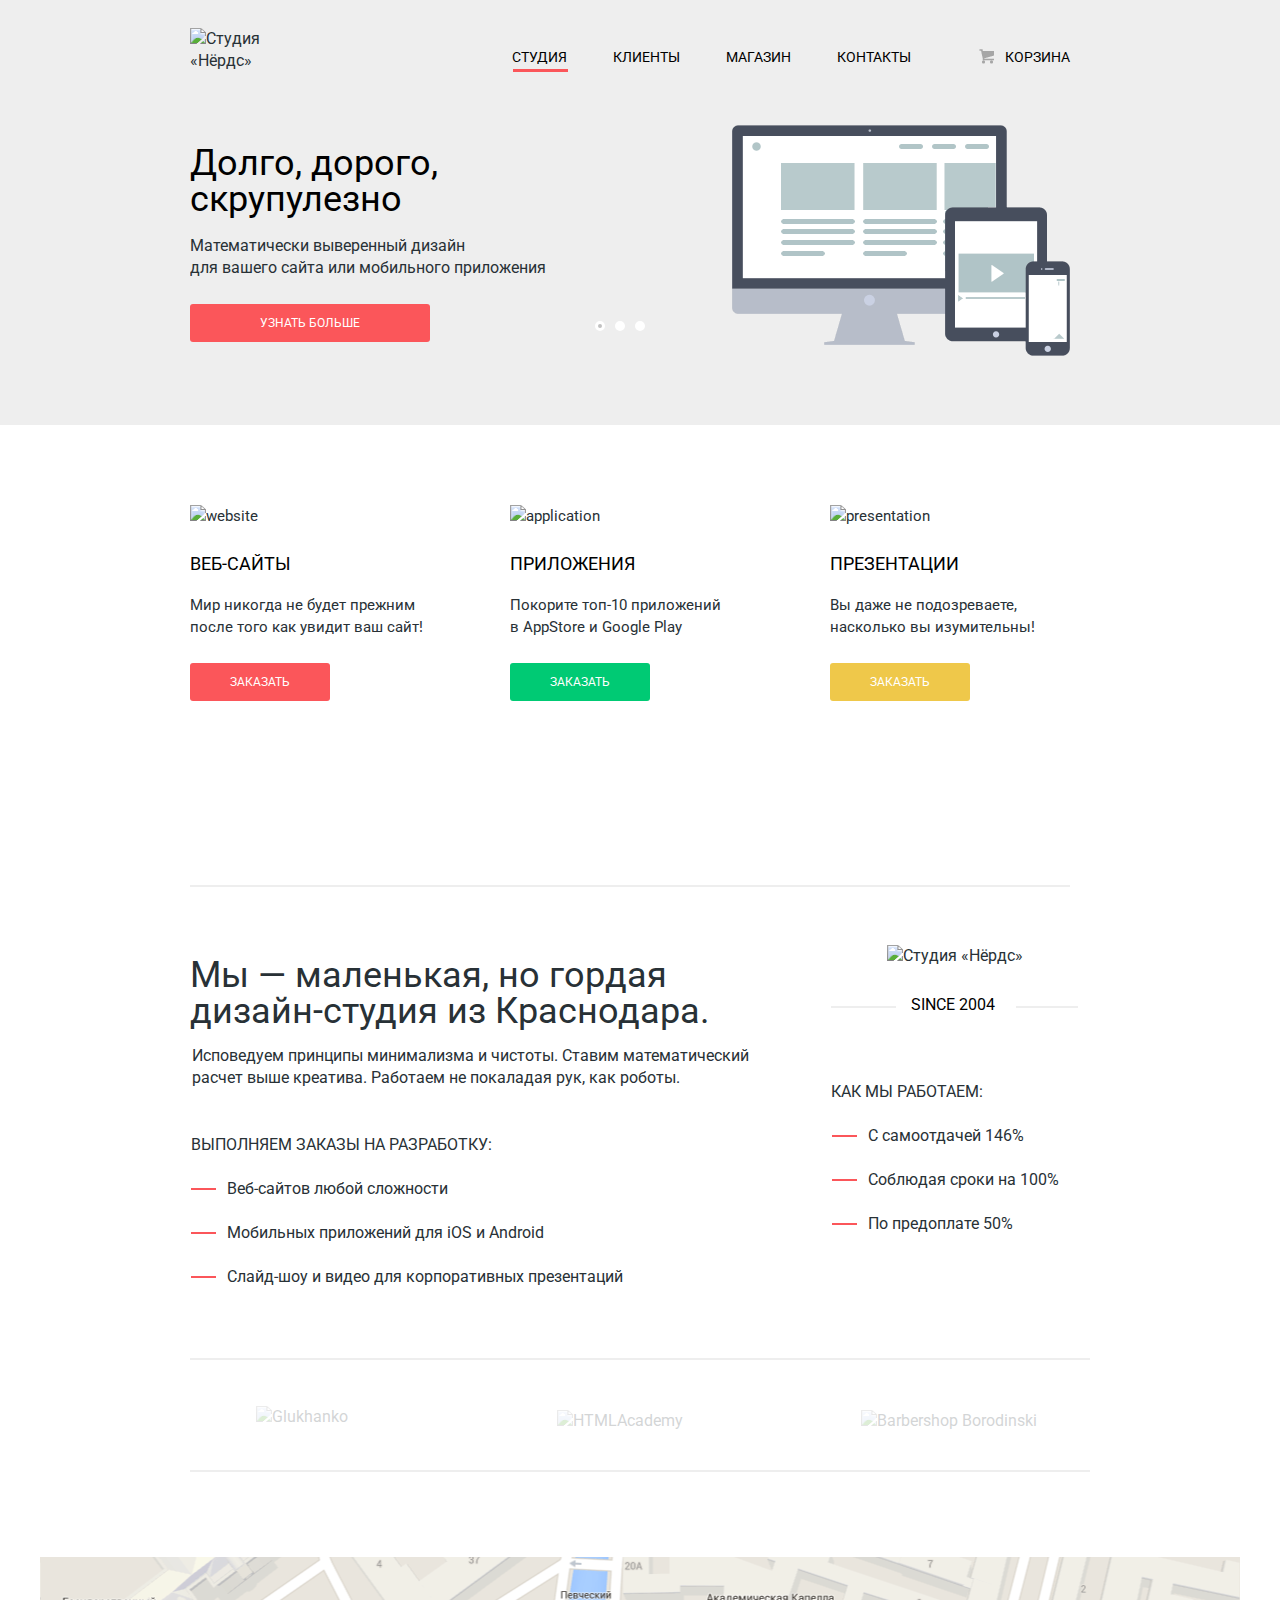
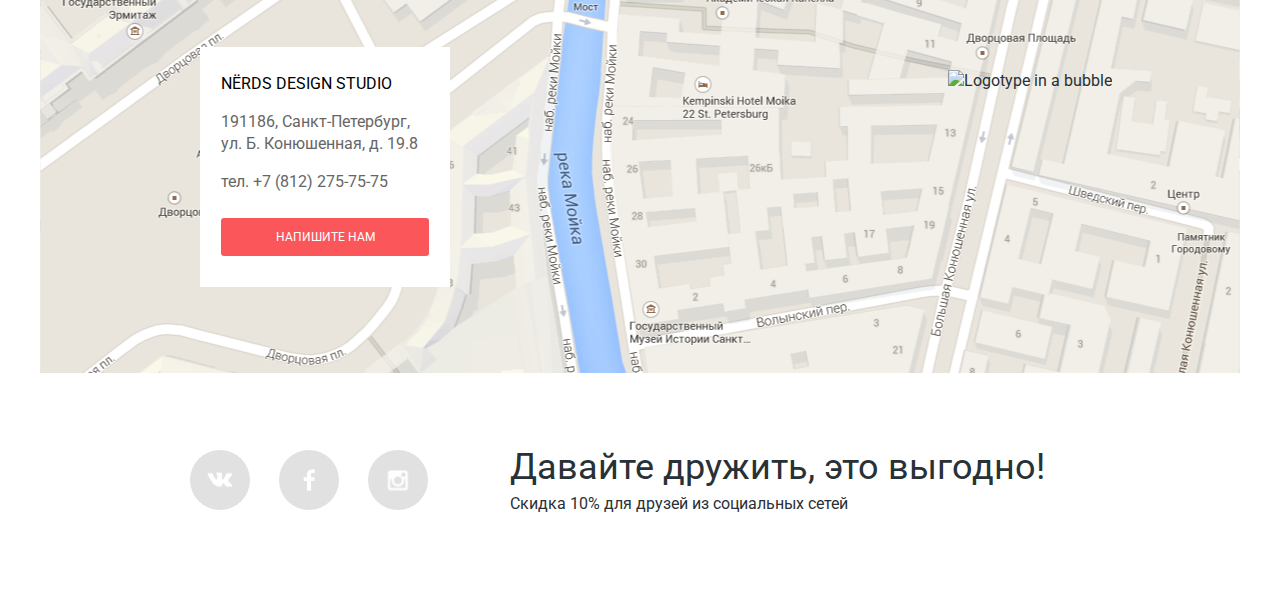
==== 6/index.html @ 84b1c61f ":heavy_check_mark: Сборка #6" ====
<!DOCTYPE html>
<html lang="ru">
	<head>
		<meta charset="utf-8">
		<title>HTML Academy: Нёрдс</title>
		<link href="https://fonts.googleapis.com/css?family=Roboto:500" rel="stylesheet" type="text/css">
		<link rel="stylesheet" href="css/normalize.css">
		<link rel="stylesheet" type="text/css" href="css/style.css">
	  <base href="https://htmlacademy-htmlcss.github.io/136498-nerds/6/">
</head>
	<body>
		<header class="main-header">
			<div class="container">
				<div class="header-1">
					<div class="logo-small">
							<img src="img/logo-small.png" width="139" height="56" alt="Студия «Нёрдс»">
					</div>
					<nav class="main-navigation">
						<ul>
							<li class="active">
								<a>Студия</a>
							</li>
							<li>
								<a href="#">Клиенты</a>
							</li>
							<li>
								<a href="catalog.html">Магазин</a>
							</li>
							<li>
								<a href="#">Контакты</a>
							</li>
							<li>
								<a href="#" class="basket">Корзина</a>
							</li>
						</ul>
					</nav>
				</div>
				<div class="header-2 slider">
					<input type="radio" name="toggle" id="slide-1" checked>
					<input type="radio" name="toggle" id="slide-2">
					<input type="radio" name="toggle" id="slide-3">
					<div class="slider-controls">
						<label for="slide-1" class="slider-toggle"></label>
						<label for="slide-2" class="slider-toggle"></label>
						<label for="slide-3" class="slider-toggle"></label>
					</div>
					<div class="slides">
						<div class="slide slide-1">
							<div class="slide-text">
								<div class="slide-title">Долго, дорого, скрупулезно</div>
								<p>Математически выверенный дизайн<br> для вашего сайта или мобильного приложения</p>
								<a href="#" class="btn">Узнать больше</a>
							</div>
						</div>
						<div class="slide slide-2">
							<div class="slide-text">
								<div class="slide-title">Любите ли вы математику, как любим ее мы?</div>
								<p>Нашим дизайнерам мы удаляем нейроны, ответственные за креатив, чтобы дать им возможность все просчитать</p>
								<a href="#" class="btn">Узнать больше</a>
							</div>
						</div>
						<div class="slide slide-3">
							<div class="slide-text">
								<div class="slide-title">Только наркотики, только хардкор!</div>
								<p>Все дизайнерские решения в нашей компании принимаются только под воздействием качественных галлюциногенов</p>
								<a href="#" class="btn">Узнать больше</a>
							</div>
						</div>
					</div>
				</div>
			</div>
		</header>
		<main class="container">
			<section class="orders">
				<div class="order">
					<img src="img/index/websites.jpg" width="240" height="124" alt="website">
					<h2>Веб-сайты</h2>
					<p>Мир никогда не будет прежним после того как увидит ваш сайт!</p>
					<a href="#" class="btn">Заказать</a>
				</div>
				<div class="order">
					<img src="img/index/applications.jpg" width="240" height="124" alt="application">
					<h2>Приложения</h2>
					<p>Покорите топ-10 приложений в AppStore и Google Play</p>
					<a href="#" class="btn">Заказать</a>
				</div>
				<div class="order">
					<img src="img/index/presentations.jpg" width="240" height="124" alt="presentation">
					<h2>Презентации</h2>
					<p>Вы даже не подозреваете, насколько вы изумительны!</p>
					<a href="#" class="btn">Заказать</a>
				</div>
			</section>
			<section class="about-us">
				<div class="about-us-left">
					<div class="slogan">Мы — маленькая, но гордая дизайн-студия из Краснодара.</div>
					<p class="principles">Исповедуем принципы минимализма и чистоты. Ставим математический расчет выше креатива. Работаем не покаладая рук, как роботы.</p>
					<h3>Выполняем заказы на разработку:</h3>
					<ul class="features-list">
						<li>Веб-сайтов любой сложности</li>
						<li>Мобильных приложений для iOS и Android</li>
						<li>Слайд-шоу и видео для корпоративных презентаций</li>
					</ul>
				</div>
				<div class="about-us-right">
					<div class="about-us-logo">
						<img src="img/logo.png" width="187" height="75" alt="Студия «Нёрдс»">
						<span class="under-logo-text">Since 2004</span>
					</div>
					<h3>Как мы работаем:</h3>
					<ul class="features-list">
						<li>С самоотдачей 146%</li>
						<li>Соблюдая сроки на 100%</li>
						<li>По предоплате 50%</li>
					</ul>
				</div>
			</section>
			<section class="partners">
				<div class="partner partner-glukhanko">
					<img src="img/index/glukhanko-logo.png" width="198" height="37" alt="Glukhanko">
				</div>
				<div class="partner partner-htmlacademy">
					<img src="img/index/html-academy-logo.png" width="200" height="68" alt="HTMLAcademy">
				</div>
				<div class="partner partner-barbershop">
					<img src="img/index/borodinski-logo.png" width="208" height="86" alt="Barbershop Borodinski">
				</div>
			</section>
		</main>
		<footer class="main-footer">
			<div class="map">
				<div class="address-block">
					<h3>Nёrds design studio</h3>
					<p>
						191186, Санкт-Петербург,<br>
						ул. Б. Конюшенная, д. 19.8<br>
					</p>
					<p>тел. +7 (812) 275-75-75</p>
					<a href="#" class="btn address-block-btn">Напишите нам</a>
				</div>
				<div class="address-logo">
					<img src="img/bubble-logo.png" width="231" height="190" alt="Logotype in a bubble">
				</div>
			</div>
			<section class="footer-social container">
				<div class="social-buttons">
					<a href="#" class="social-btn social-btn-vk">Вконтакте</a>
					<a href="#" class="social-btn social-btn-fb">Фейсбук</a>
					<a href="#" class="social-btn social-btn-inst">Инстаграм</a>
				</div>
				<div class="discount">
					<p class="discount-slogan">Давайте дружить, это выгодно!</p>
					<p class="discount-text">Скидка 10% для друзей из социальных сетей</p>
				</div>
			</section>
		</footer>	
	</body>
</html>
---- 6/css/style.css ----
body {
	min-width: 1200px;
	margin: 0 auto;
	padding: 0;
	font-size: 16px;
	font-family: "Roboto", "Arial", sans-serif;
	line-height: 22px;
	color: #283136;
}

h1 {
	font-size: 40px;
	color: #000000;
	font-weight: normal;
}

h2 {
	font-size: 18px;
	line-height: 30px;
	color: #000000;
	font-weight: normal;
}

h3 {
	font-size: 16px;
	line-height: 22px;
	color: #000000;
	font-weight: normal;
}

img {
	vertical-align: bottom;
}

.btn {
	display: block;
	padding: 10px 0;
	margin-top: 25px;
	font-size: 12px;
	line-height: 18px;
	color: #ffffff;
	text-transform: uppercase;
	text-align: center;
	text-decoration: none;
	background-color: #fb565a;
	border-radius: 3px;
}

.container {
	width: 900px;
	margin: 0 auto;
	padding: 0 10px;
}

.main-header {
	margin: 0;
	margin-bottom: 80px;
	padding: 0;
	padding-top: 28px;
	background-color: #eeeeee;
}

.catalog-header {
	margin-bottom: 73px;
	padding-bottom: 85px;
}

.header-1 {
	display: flex;
	justify-content: space-between;
	margin: 0;
	margin-bottom: 43px;
}

.main-navigation {
	display: flex;
	flex-wrap: wrap;
	align-items: flex-end;
	margin: 0;
	padding: 0;
	width: 880px;
}

.logo-small {
	margin: 0;
	padding: 0;
}

.main-navigation ul {
	display: flex;
	margin: 0px;
	margin-right: 20px;
	margin-left: auto;
	padding: 0px;
	list-style: none;
}

.main-navigation li {
	font-size: 14px;
	line-height: 30px;
}

.main-navigation a {
	display: block;
	margin: 0 18px;
	padding: 5px 5px;
	padding-bottom: 0;
	color: #000000;
	text-decoration: none;
	text-transform: uppercase;
}

.main-navigation a:hover {
	color: #fb565a;
}

.main-navigation a:active {
	color: #8f8f8f;
}

.main-navigation .active {
	position: relative;
}

.main-navigation .active a::after {
	content: "";
	position: absolute;
	left: 24px;
	right: 22px;
	bottom: 0;
	height: 3px;
	background-color: #fb565a;
}

.main-navigation .basket {
	position: relative;
	margin-left: 66px;
	margin-right: 0;
	padding-right: 0;
}

.main-navigation .basket::before {
	content: "";
	position: absolute;
	top: 12px;
	left: -21px;
	width: 15px;
	height: 15px;
	background-position: -15px -15px;
	background-image: url("../img/sprite.png");
	background-repeat: no-repeat;
	opacity: 0.3;
}

.main-navigation .basket:hover::before {
	content: "";
	position: absolute;
	top: 12px;
	left: -20px;
	width: 15px;
	height: 15px;
	background-position: -15px -60px;
	background-image: url("../img/sprite.png");
	background-repeat: no-repeat;
	opacity: 1.0;
}

.main-navigation .basket:active::before {
	content: "";
	position: absolute;
	top: 12px;
	left: -20px;
	width: 15px;
	height: 15px;
	background-position: -15px -15px;
	background-image: url("../img/sprite.png");
	background-repeat: no-repeat;
	opacity: 0.15;
}


.slider {
	position: relative;
	width: 880px;
	height: 310px;
	margin: 0;
}

.slider input[type="radio"] {
	position: absolute;
	opacity: 0;
}

.slider-controls {
	position: absolute;
	bottom: 94px;
	left: 50%;
	width: 180px;
	height: 10px;
	margin-left: -100px;
	text-align: center;
	z-index: 100;
}

.slider-controls label {
	display: inline-block;
	width: 4px;
	height: 4px;
	margin: 0 3px;
	background: #ffffff;
	border: 3px solid #ffffff;
	vertical-align: top;
	border-radius: 50%;
	cursor: pointer;
}

#slide-1:checked ~ .slider-controls label[for="slide-1"],
#slide-2:checked ~ .slider-controls label[for="slide-2"],
#slide-3:checked ~ .slider-controls label[for="slide-3"] {
	background: #c1c1c1;
}

.slide {
	position: absolute;
	top: 0;
	left: 0;
	width: 100%;
	height: 100%;
	overflow: hidden;
}

.slide-text {
	width: 360px;
	padding: 30px 0;
	color: #283136;
}

.slide-text .slide-2 {
	width: 470px;
}

.slide-text .slide-3 {
	width: 481px;
}

.slide-title {
	margin: 0;
	padding: 0;
	font-size: 36px;
	line-height: 36px;
	color: #000000;
}

.slide-text p {
	margin: 0;
	margin-top: 18px;
	padding: 0;
	font-size: 16px;
	line-height: 22px;
}

.slide .btn {
	width: 240px;
	background-color: #fb565a;
	color: #ffffff;
}

.slide:nth-child(1) {
	background-image: url("../img/index/devices.png");
	background-repeat: no-repeat;
	background-position: 100% 10px;
}

.slide:nth-child(2) {
	background-image: url("../img/index/calculator.png");
	background-repeat: no-repeat;
	background-position: 100% 10px;
}

.slide:nth-child(3) {
	background-image: url("../img/index/roborainbow.png");
	background-repeat: no-repeat;
	background-position: 100% 10px;
}

.slide {
	display: none;
}

#slide-1:checked ~ .slides .slide:nth-child(1) {
	display: block;
}

#slide-2:checked ~ .slides .slide:nth-child(2) {
	display: block;
}

#slide-3:checked ~ .slides .slide:nth-child(3) {
	display: block;
}

.header-2 h1 {
	box-sizing: border-box;
	width: 700px;
	margin: 0;
	margin-left: 82px;
	margin-right: 98px;
	padding: 0;
	padding-top: 20px;
	line-height: 48px;
	text-align: center;
	text-transform: uppercase;
}

.orders {
	display: flex;
	justify-content: space-between;
	width: 880px;
	padding-bottom: 80px;
	border-bottom: 2px solid #eeeeee;
}

.order {
	width: 240px;
	min-height: 300px;
	padding: 0;
	margin: 0;
	font-size: 15px;
	line-height: 22px;
}

.order h2 {
	margin-top: 22px;
	font-size: 18px;
	line-height: 30px;
	text-transform: uppercase;
}

.order:nth-child(2) p {
	width: 220px;
}

.order .btn {
	width: 140px;
}

.order:nth-child(2) .btn {
	color: #ffffff;
	background-color: #00ca74;
}

.order:nth-child(3) .btn {
	color: #ffffff;
	background-color:#efc84a;
}


.order:nth-child(1) .btn:active {
	background-color: #b63538;
}

.order:nth-child(2) .btn:hover {
	background-color: #01a25e;
}

.order:nth-child(2) .btn:active {
	background-color: #009053;
}

.order:nth-child(3) .btn:hover {
	background-color: #d6ae2c;
}

.order:nth-child(3) .btn:active {
	background-color: #c09b24;
}

.about-us {
	display: flex;
	justify-content: space-between;
	padding-bottom: 48px;
	padding-top: 58px;
	border-bottom: 2px solid #eeeeee;
}

.about-us .slogan {
	color: 000000;
	font-size: 36px;
	line-height: 36px;
}

.about-us-left {
	padding-top: 12px;
	width: 575px;
	min-height: 330px;
}

.about-us p {
	margin: 0;
	padding: 0;
	margin-top: 16px;
	margin-bottom: 45px;
	padding-left: 2px;
}

.about-us h3 {
	margin: 0;
	margin-bottom: 22px;
	padding: 0;
	padding-left: 1px;
	font-size: 16px;
	line-height: 22px;
	color: #283136;
	text-transform: uppercase;
}

.about-us ul {
	margin: 0;
	padding: 0;
	padding-left: 37px;
	list-style: none;
}

.about-us li {
	margin: 0;
	margin-bottom: 12px;
	padding: 0;
	position: relative;
	padding-bottom: 10px;
}

.about-us li::before {
	content: "";
	position: absolute;
	top: 10px;
	left: -36px;
	width: 25px;
	height: 2px;
	background-color: #fb565a;
}

.about-us-right {
	width: 247px;
	min-height: 330x;
	margin: 0;
	padding: 0;
	padding-right: 12px;
}

.about-us-logo {
	margin: 0;
	padding: 0;
	margin-bottom: 71px;
	text-align: center;
}

.under-logo-text {
	position: relative;
	display: block;
	margin-top: 34px;
	padding-right: 3px;
	font-size: 16px;
	line-height: 8.56px;
	color: #000000;
	text-transform: uppercase;
}

.under-logo-text::before {
	content: "";
	position: absolute;
	top: 5px;
	left: 0;
	width: 65px;
	height: 2px;
	background-color: #eeeeee;
}

.under-logo-text::after {
	content: "";
	position: absolute;
	top: 5px;
	right: 0;
	width: 62px;
	height: 2px;
	background-color: #eeeeee;
}

.about-us-right h3 {
	padding-left: 0;
}

.partners {
	display: flex;
	justify-content: space-between;
	align-items: center;
	margin: 0px;
	padding: 0px;
	paddung-left: 13px;
	padding-right: 19px;
	padding-top: 46px;
	padding-bottom: 35px;
	border-bottom: 2px solid #eeeeee;
}

.partner {
	width: 220px;
	padding-right: 12px;
	text-align: center;
	opacity: 0.2;
}

.partner:first-child {
	padding-bottom: 7px;
	padding-right: 0;
	padding-left: 2px;
}

.partner:hover {
	opacity: 1;
}

.partner:active {
	opacity: 1;
}

.catalog {
	display: flex;
	justify-content: space-between;
}

.catalog-left {
	outline: 1px dashed blue; 
	width: 240px;
	min-height: 730px;
}

.catalog-form  fieldset{
	border: 0;
}

.catalog-form legend {
	margin: 0;
	padding: 0;
	font-size: 18px;
	line-height: 30px;
	color: 000000;
	text-transform: uppercase;
}

.range-fieldset {
	margin-bottom: 50px;
}

.range-filter {
	width: 240px;
}

.range-controls {
	position: relative;
	height: 41px;
	margin-bottom: 15px;
	padding-top: 39px;
	padding-left: 20px;
	padding-right: 20px;
	border-radius: 5px;
	background-color: #f1f1f1;
}

.range-controls .scale {
	height: 2px;
	background-color: #d7dcde;
}

.range-controls .bar {
	width: 70%;
	height: 2px;
	background: #00ca74;
}

.range-controls .toggle {
	position: absolute;
	top: 30px;
	left: 0px;
	width: 4px;
	height: 4px;
	cursor: pointer;
	border: 8px solid #ffffff;
	border-radius: 50%;
	background: #ababab;
	box-shadow: 0 2px 1px 0 #cfcfcf;
}

.range-controls .min-toggle {
	left: 20px;
}

.range-controls .max-toggle {
	left: 145px;
}

.price-controls {
	font-size: 0;
}

.price-controls label {
	display: inline-block;
	width: 50%;
	font-size: 16px;
}

.max-price {
	text-align: right;
}

.price-controls input {
	width: 60px;
	margin-left: 10px;
	padding: 8px 10px;
	font-family: "Roboto", "Arial", sans-serif;
	font-size: 16px;
	text-align: center;
	color: #283136;
	border: none;
	border-radius: 5px;
	outline: none;
	background: #f1f1f1;
}

.layout-fieldset {
	margin-bottom: 50px;
}

.features-fieldset {
	margin-bottom: 65px;
}

.catalog-right {
	outline: 1px dashed blue;
	width: 560px;
	min-height: 1130px;
}

.templates {
	outline: 1px dashed blue;
	width: 560px;
	font-size: 0;
}

.template {
	display: inline-block;
	vertical-align: top;
	width: 240px;
	margin: 0;
	padding: 0;
	font-size: 16px;
	outline: 1px dashed black;
	margin-right: 80px;
	margin-bottom: 80px;
}

.template:nth-child(even) {
	margin-right: 0;
}

.pages {
	font-size: 16px;
}


.main-footer {
	margin-top: 85px;
	margin-left: auto;
	margin-right: auto;
	padding-bottom: 80px;
	width: 1200px;
}

.main-footer .map {
	position: relative;
	width: 1200px;
	min-height: 416px;
	margin: 0 auto;
	padding: 0;
	background-color: #eeeeee;
	background-image: url("../img/map.png");
	background-position: top center;
}

.address-block {
	position: absolute;
	top: 90px;
	left: 160px;
	box-sizing: border-box;
	padding-top: 10px;
	padding-left: 21px;
	padding-right: 21px;
	padding-bottom: 26px;
	width: 250px;
	height: 240px;
	background-color: #ffffff;
}


.address-logo {
	position: absolute;
	top: 113px;
	right: 128px;
}

.address-block h3 {
	text-transform: uppercase;
}

.address-block p {
	color: #666666;
}

.footer-social {
	display: flex;
	justify-content: center;
	align-items: flex-end;
	margin-top: 40px;
	padding: 0;
}

.social-buttons {
	width: 320px;
	padding-bottom: 5px;
	font-size: 0;
}

.social-btn {
	position: relative;
	display: inline-block;
	vertical-align: bottom;
	width: 60px;
	height: 60px;
	margin: 0;
	margin-right: 29px;
	vertical-align: top;
	border-radius: 50%;
	text-decoration: none;
	background-color: #e1e1e1;
}

.social-btn:last-child {
	margin-right: 0;
}

.social-btn::before {
	content: "";
	position: absolute;
	top: 50%;
	left: 50%;
	transform: translate(-50%, -50%);
	background: url(../img/sprite.png)
}

.social-btn-vk::before {
	width: 26px;
	height: 15px;
	background-position: -15px -367px;
}

.social-btn-fb::before {
	width: 12px;
	height: 22px;
	background-position: -15px -264px;
}

.social-btn-inst::before {
	width: 21px;
	height: 21px;
	background-position: -15px -316px;
}

.discount {
	width: 580px;
}

.discount-slogan {
	margin-bottom: 8px;
	font-size: 36px;
	line-height: 36px;
}

.discount-text {
	margin: 0;
	font-size: 16px;
	line-height: 22px;
}

.template-description > h2 {
	font-size: 18px;
	line-height: 8.56px;
	color: black;
	text-transform: uppercase;
}

.sprite {
	background-image: url(spritesheet.png);
	background-repeat: no-repeat;
	display: block;
}

.sprite-icon-basket {
	width: 15px;
	height: 15px;
	background-position: -15px -15px;
}

.sprite-icon-basket-hover {
	width: 15px;
	height: 15px;
	background-position: -15px -60px;
}

.sprite-icon-check-on {
	width: 27px;
	height: 23px;
	background-position: -15px -105px;
}

.sprite-icon-check-on-blocked {
	width: 27px;
	height: 23px;
	background-position: -15px -158px;
}

.sprite-icon-check-on-hover {
	width: 27px;
	height: 23px;
	background-position: -15px -211px;
}

.sprite-icon-facebook {
	width: 12px;
	height: 22px;
	background-position: -15px -264px;
}

.sprite-icon-instagramm {
	width: 21px;
	height: 21px;
	background-position: -15px -316px;
}

.sprite-icon-vk {
	width: 26px;
	height: 15px;
	background-position: -15px -367px;
}
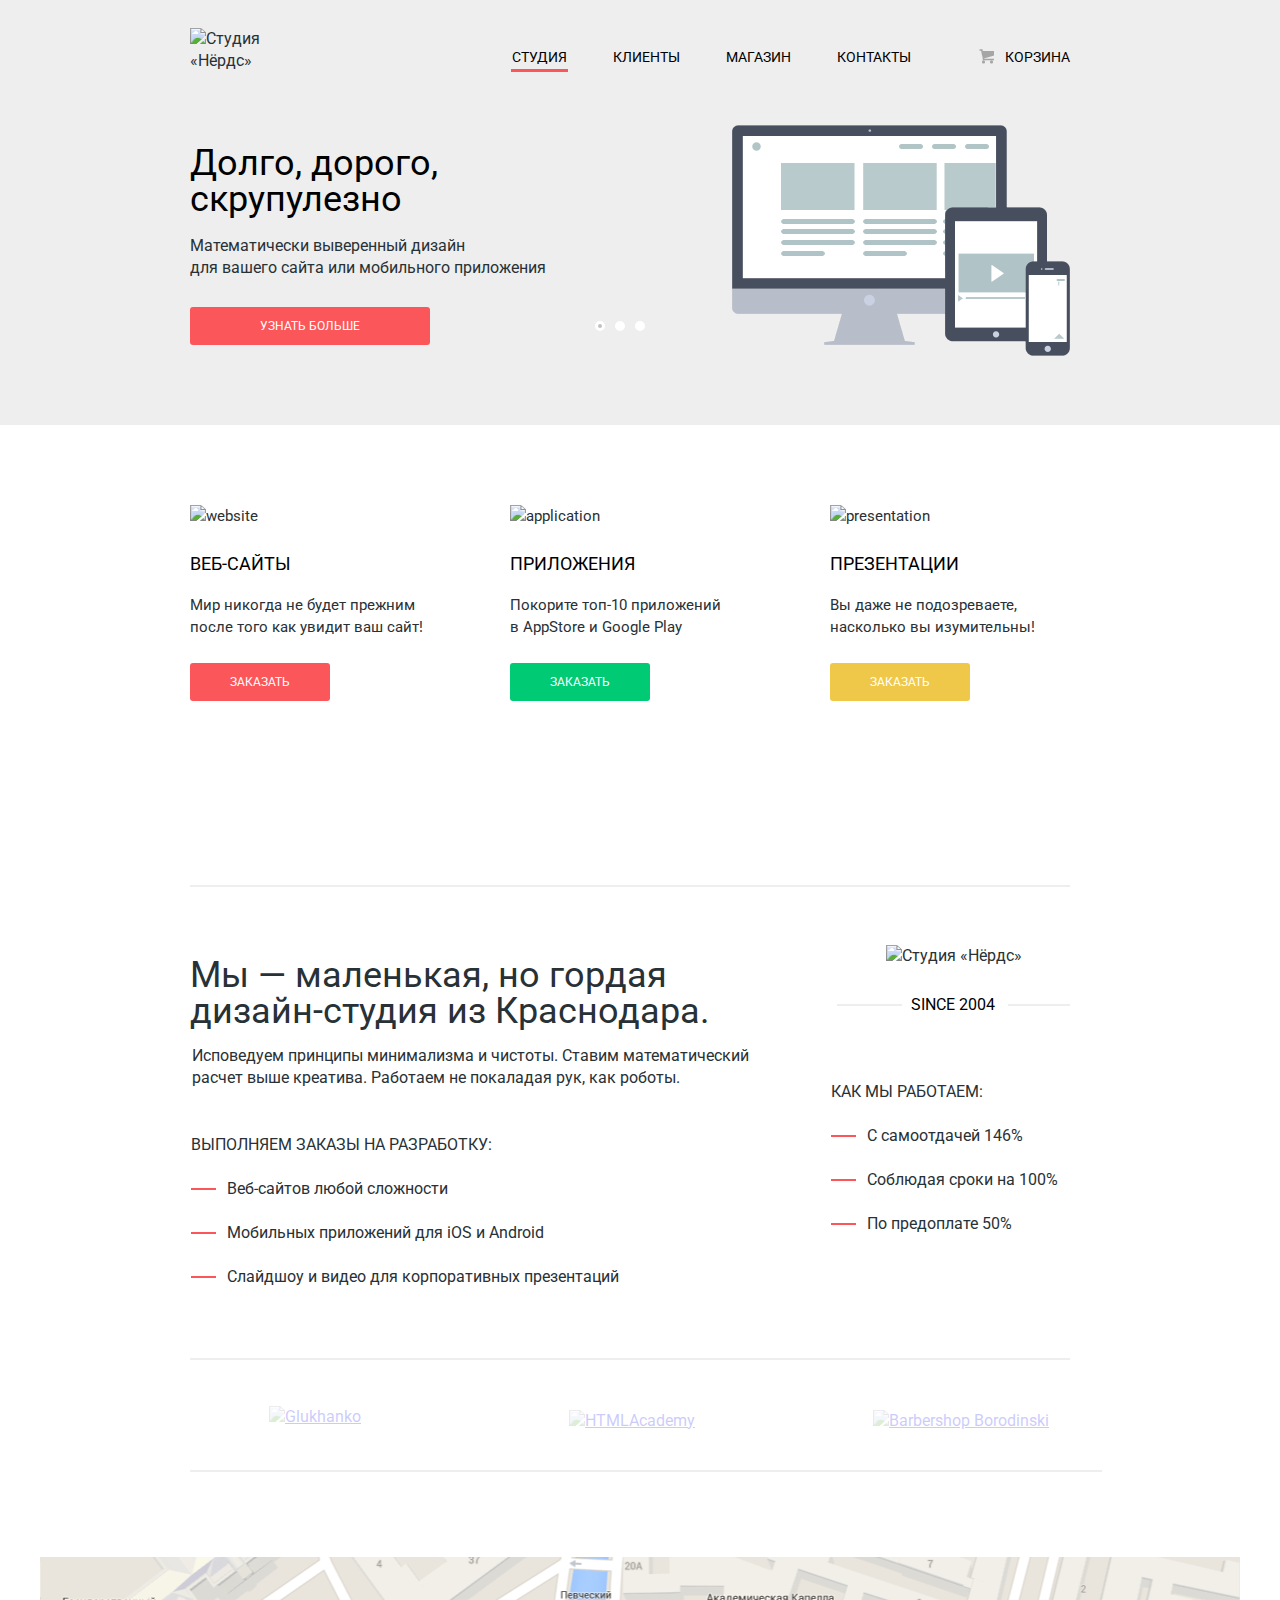
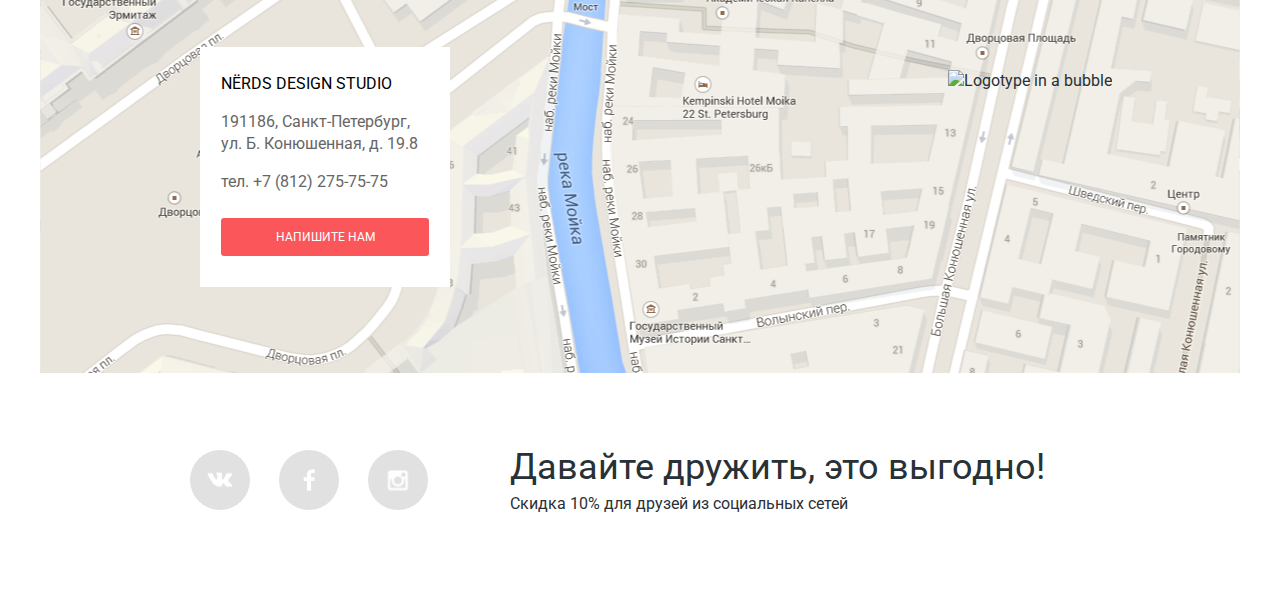
==== commit 22194aca: ":heavy_check_mark: Сборка #6" ====
--- a/6/index.html
+++ b/6/index.html
@@ -99,7 +99,7 @@
 					<ul class="features-list">
 						<li>Веб-сайтов любой сложности</li>
 						<li>Мобильных приложений для iOS и Android</li>
-						<li>Слайд-шоу и видео для корпоративных презентаций</li>
+						<li>Слайдшоу и видео для корпоративных презентаций</li>
 					</ul>
 				</div>
 				<div class="about-us-right">
@@ -107,24 +107,26 @@
 						<img src="img/logo.png" width="187" height="75" alt="Студия «Нёрдс»">
 						<span class="under-logo-text">Since 2004</span>
 					</div>
-					<h3>Как мы работаем:</h3>
-					<ul class="features-list">
-						<li>С самоотдачей 146%</li>
-						<li>Соблюдая сроки на 100%</li>
-						<li>По предоплате 50%</li>
-					</ul>
+					<div class="about-us-right-list">
+						<h3>Как мы работаем:</h3>
+						<ul class="features-list">
+							<li>С самоотдачей 146%</li>
+							<li>Соблюдая сроки на 100%</li>
+							<li>По предоплате 50%</li>
+						</ul>
+					<div>
 				</div>
 			</section>
 			<section class="partners">
-				<div class="partner partner-glukhanko">
+				<a href="#" class="partner partner-glukhanko">
 					<img src="img/index/glukhanko-logo.png" width="198" height="37" alt="Glukhanko">
-				</div>
-				<div class="partner partner-htmlacademy">
+				</a>
+				<a href="#" class="partner partner-htmlacademy">
 					<img src="img/index/html-academy-logo.png" width="200" height="68" alt="HTMLAcademy">
-				</div>
-				<div class="partner partner-barbershop">
+				</a>
+				<a href="#" class="partner partner-barbershop">
 					<img src="img/index/borodinski-logo.png" width="208" height="86" alt="Barbershop Borodinski">
-				</div>
+				</a>
 			</section>
 		</main>
 		<footer class="main-footer">
@@ -142,7 +144,7 @@
 					<img src="img/bubble-logo.png" width="231" height="190" alt="Logotype in a bubble">
 				</div>
 			</div>
-			<section class="footer-social container">
+			<section class="footer-social">
 				<div class="social-buttons">
 					<a href="#" class="social-btn social-btn-vk">Вконтакте</a>
 					<a href="#" class="social-btn social-btn-fb">Фейсбук</a>
--- a/6/css/style.css
+++ b/6/css/style.css
@@ -29,6 +29,8 @@
 }
 
 img {
+	margin: 0;
+	padding: 0;
 	vertical-align: bottom;
 }
 
@@ -36,6 +38,7 @@
 	display: block;
 	padding: 10px 0;
 	margin-top: 25px;
+	font-family: "Roboto", "Arial", sans-serif;
 	font-size: 12px;
 	line-height: 18px;
 	color: #ffffff;
@@ -43,7 +46,10 @@
 	text-align: center;
 	text-decoration: none;
 	background-color: #fb565a;
+	outline: 0px;
+	border: 0px;
 	border-radius: 3px;
+	cursor: pointer;
 }
 
 .container {
@@ -125,7 +131,7 @@
 .main-navigation .active a::after {
 	content: "";
 	position: absolute;
-	left: 24px;
+	left: 22px;
 	right: 22px;
 	bottom: 0;
 	height: 3px;
@@ -156,7 +162,7 @@
 	content: "";
 	position: absolute;
 	top: 12px;
-	left: -20px;
+	left: -21px;
 	width: 15px;
 	height: 15px;
 	background-position: -15px -60px;
@@ -261,6 +267,7 @@
 
 .slide .btn {
 	width: 240px;
+	margin-top: 28px;
 	background-color: #fb565a;
 	color: #ffffff;
 }
@@ -303,10 +310,10 @@
 	box-sizing: border-box;
 	width: 700px;
 	margin: 0;
-	margin-left: 82px;
-	margin-right: 98px;
-	padding: 0;
-	padding-top: 20px;
+	margin-left: 84px;
+	margin-right: 96px;
+	padding: 0;
+	padding-top: 21px;
 	line-height: 48px;
 	text-align: center;
 	text-transform: uppercase;
@@ -354,8 +361,11 @@
 	background-color:#efc84a;
 }
 
-
-.order:nth-child(1) .btn:active {
+.order:first-child .btn:hover {
+	background-color: #d6494d;
+}
+
+.order:first-child .btn:active {
 	background-color: #b63538;
 }
 
@@ -378,6 +388,7 @@
 .about-us {
 	display: flex;
 	justify-content: space-between;
+	width: 880px;
 	padding-bottom: 48px;
 	padding-top: 58px;
 	border-bottom: 2px solid #eeeeee;
@@ -440,16 +451,16 @@
 }
 
 .about-us-right {
-	width: 247px;
+	width: 240px;
 	min-height: 330x;
 	margin: 0;
 	padding: 0;
-	padding-right: 12px;
 }
 
 .about-us-logo {
 	margin: 0;
 	padding: 0;
+	padding-left: 7px;
 	margin-bottom: 71px;
 	text-align: center;
 }
@@ -458,7 +469,7 @@
 	position: relative;
 	display: block;
 	margin-top: 34px;
-	padding-right: 3px;
+	padding-right: 2px;
 	font-size: 16px;
 	line-height: 8.56px;
 	color: #000000;
@@ -468,7 +479,7 @@
 .under-logo-text::before {
 	content: "";
 	position: absolute;
-	top: 5px;
+	top: 3px;
 	left: 0;
 	width: 65px;
 	height: 2px;
@@ -478,24 +489,21 @@
 .under-logo-text::after {
 	content: "";
 	position: absolute;
-	top: 5px;
+	top: 3px;
 	right: 0;
 	width: 62px;
 	height: 2px;
 	background-color: #eeeeee;
 }
 
-.about-us-right h3 {
-	padding-left: 0;
-}
-
 .partners {
 	display: flex;
 	justify-content: space-between;
 	align-items: center;
+	width: 880px;
 	margin: 0px;
 	padding: 0px;
-	paddung-left: 13px;
+	padding-left: 13px;
 	padding-right: 19px;
 	padding-top: 46px;
 	padding-bottom: 35px;
@@ -503,6 +511,8 @@
 }
 
 .partner {
+	margin: 0;
+	padding: 0;
 	width: 220px;
 	padding-right: 12px;
 	text-align: center;
@@ -528,8 +538,7 @@
 	justify-content: space-between;
 }
 
-.catalog-left {
-	outline: 1px dashed blue; 
+.catalog-left { 
 	width: 240px;
 	min-height: 730px;
 }
@@ -548,11 +557,16 @@
 }
 
 .range-fieldset {
-	margin-bottom: 50px;
+	margin: 0;
+	padding: 0;
+	margin-bottom: 45px;
 }
 
 .range-filter {
 	width: 240px;
+	padding: 0;
+	margin: 0;
+	margin-top: 14px;
 }
 
 .range-controls {
@@ -595,7 +609,7 @@
 }
 
 .range-controls .max-toggle {
-	left: 145px;
+	left: 159px;
 }
 
 .price-controls {
@@ -606,6 +620,7 @@
 	display: inline-block;
 	width: 50%;
 	font-size: 16px;
+	text-transform: uppercase;
 }
 
 .max-price {
@@ -614,8 +629,7 @@
 
 .price-controls input {
 	width: 60px;
-	margin-left: 10px;
-	padding: 8px 10px;
+	padding: 8px 12px;
 	font-family: "Roboto", "Arial", sans-serif;
 	font-size: 16px;
 	text-align: center;
@@ -626,46 +640,382 @@
 	background: #f1f1f1;
 }
 
+.min-price input {
+	padding: 8px 15px;
+}
+
 .layout-fieldset {
-	margin-bottom: 50px;
+	margin:0;
+	margin-bottom: 9px;
+	padding: 0;
+}
+
+.layout-fieldset legend {
+	margin-bottom: 14px;
+}
+
+.catalog-form ul {
+	margin:0;
+	padding: 0;
+	list-style: none;
+}
+
+.catalog-form li {
+	margin: 0;
+	padding: 0;
+	padding-bottom: 18px;
+}
+
+.layout-fieldset label {
+	position: relative;
+	padding-left: 35px;
+	cursor: pointer;
+}
+
+.layout-fieldset input {
+	display: none;
+}
+
+.catalog-form input[type="radio"] + label::before {
+	content: "";
+	position: absolute;
+	top: 0;
+	left: 1px;
+	width: 16px;
+	height: 16px;
+	border: 4px solid #c1c1c1;
+	border-radius: 50%;
+}
+
+.catalog-form input[type="radio"]:checked + label::after {
+	content: "";
+	position: absolute;
+	top: 8px;
+	left: 9px;
+	width: 8px;
+	height: 8px;
+	background-color: #c1c1c1;
+	border-radius: 50%;
+}
+
+.catalog-form input[type="radio"]:disabled + label::before {
+	opacity: 0.3;
+}
+
+.catalog-form input[type="radio"]:disabled + label::after {
+	opacity: 0.3;
 }
 
 .features-fieldset {
-	margin-bottom: 65px;
+	margin: 0;
+	margin-bottom: 40px;
+	padding: 0;
+}
+
+.features-fieldset legend {
+	margin-bottom: 14px;
+}
+
+.features-fieldset label {
+	position: relative;
+	padding-left: 35px;
+	cursor: pointer;
+}
+
+.features-fieldset input {
+	display: none;
+}
+
+.catalog-form input[type="checkbox"] + label::before {
+	content: "";
+	position: absolute;
+	top: 1px;
+	left: 0;
+	width: 23px;
+	height: 23px;
+	background-image: url("../img/sprite.png");
+	background-repeat: no-repeat;
+	background-position: -15px -105px;
+}
+
+.catalog-form input[type="checkbox"]:checked + label::before {
+	content: "";
+	position: absolute;
+	top: 1px;
+	left: 0;
+	width: 27px;
+	height: 23px;
+	background-image: url("../img/sprite.png");
+	background-repeat: no-repeat;
+	background-position: -15px -211px;
+}
+
+.catalog-form input[type="checkbox"]:disabled + label::before {
+	opacity: 0.3;
+}
+
+.catalog-btn {
+	width: 155px;
+	margin: 2px 0;
+	padding: 10px 45px;
+	color: #000000;
+	background-color: #f1f1f1;
+}
+
+.catalog-btn:hover {
+	color: #000000;
+	background-color: #e5e5e5;
+}
+
+.catalog-btn:active {
+	background-color: d5d5d5;
+	box-shadow: inset 0 3px 0px 0px rgba(0, 0, 0, 0.15);
 }
 
 .catalog-right {
-	outline: 1px dashed blue;
-	width: 560px;
+	width: 580px;
 	min-height: 1130px;
+	margin: 0;
+	padding: 0;
+}
+
+.sorting-buttons {
+	position: relative;
+	margin: 0;
+	margin-top: 6px;
+	margin-bottom: 20px;
+	padding: 0;
+	font-family: "Roboto", "Arial", sans-serif;
+	font-size: 12px;
+	line-height: 18px;
+	color: #000000;
+	text-transform: uppercase;
+}
+
+.sorting-buttons ul {
+	display: flex;
+	justify-content: flex-start;
+	align-items: center;
+	margin: 0;
+	padding: 0;
+	list-style: none;
+}
+
+.sorting-buttons li {
+	margin-right: 35px;
+}
+
+.sorting-buttons a {
+	margin: 0 5px;
+	color: #000000;
+	font-family: "Roboto", "Arial", sans-serif;
+	font-size: 12px;
+	line-height: 18px;
+	border-bottom: 1px dotted #00ca74;
+	text-decoration: none;
+	opacity: 0.3;
+}
+
+.sorting-buttons a:hover{
+	opacity: 1;
+	border-bottom: 1px solid #00ca74;
+}
+
+.sorting-buttons a:active {
+	opacity: 1;
+	border-bottom: none;
+}
+
+.sorting-order {
+	position: absolute;
+	top: 5px;
+	cursor: pointer;
+}
+
+.sorting-order-desc {
+	right: 35px;
+	width: 0;
+	height: 0;
+	border-left: 5px solid transparent;
+	border-right: 5px solid transparent;
+	border-top: 10px solid #c1c1c1;
+}
+
+.sorting-order-asc {
+	right: 20px;
+	width: 0;
+	height: 0;
+	border-left: 5px solid transparent;
+	border-right: 5px solid transparent;
+	border-bottom: 10px solid #c1c1c1;
+}
+
+.sorting-order-desc:active {
+	border-top: 10px solid #000000;
+}
+
+.sorting-order-asc:active {
+	border-bottom: 10px solid #000000;
+}
+
+.sorting-order-desc.active {
+	border-top: 10px solid #00ca74;
+}
+
+.sorting-order-asc.active {
+	border-bottom: 10px solid #00ca74;
 }
 
 .templates {
-	outline: 1px dashed blue;
 	width: 560px;
 	font-size: 0;
 }
 
 .template {
+	position: relative;
 	display: inline-block;
 	vertical-align: top;
 	width: 240px;
 	margin: 0;
 	padding: 0;
 	font-size: 16px;
-	outline: 1px dashed black;
 	margin-right: 80px;
 	margin-bottom: 80px;
+	cursor: pointer;
+	background-color: f1f1f1;
+	border-radius: 4px 4px 0 0;
+}
+
+.template .browser {
+	position: relative;
+	width: auto;
+	height: 30px;
+}
+
+.template .browser span {
+	position: absolute;
+	top: 10px;
+	left: 13px;
+	width: 10px;
+	height: 10px;
+	background-color: #ffffff;
+	border-radius: 50%;
+}
+
+.template .browser span:nth-child(2) {
+	left: 30px;
+}
+
+.template .browser span:nth-child(3) {
+	left: 47px;
 }
 
 .template:nth-child(even) {
 	margin-right: 0;
 }
 
+.template:hover {
+	background-color: #797979;
+	border-radius: 4px 4px 0 0;
+}
+
+.template:hover .template-description {
+	display: block;
+}
+
+.template-description {
+	position: absolute;
+	top: 50px;
+	left: 20px;
+	display: block;
+	width: 200px;
+	height: 200px;
+	font-size: 14px;
+	line-height: 18px;
+	text-align: center;
+	background-color: #ffffff;
+}
+
+.template-description > h2 {
+	margin-top: 34px;
+	margin-bottom: 11px;
+	font-size: 18px;
+	line-height: 24px;
+	color: black;
+	text-transform: uppercase;
+}
+
+.template-description p {
+	margin: 0 19px;
+	padding: 0;
+}
+
+.template-description .btn {
+	position: absolute;
+	bottom: 30px;
+	left: 15%;
+	width: 70%;
+	font-size: 18px;
+	padding-top: 9px;
+	padding-bottom: 11px;
+}
+
+.template-description .btn:hover {
+	background-color: #d6494d;
+}
+
+.template-description .btn:active {
+	background-color: #b63538;
+	box-shadow: inset 0 3px 0 0 rgba(0, 0, 0, 0.15);
+}
+
 .pages {
+	display: flex;
+	justify-content: flex-start;
+	margin: 0;
+	padding: 0;
 	font-size: 16px;
-}
-
+	list-style: none;
+}
+
+.page {
+	margin-right: 10px;
+}
+
+.page a {
+	width: 38px;
+	height: 38px;
+	box-sizing: border-box;
+	margin-top: 0;
+	margin-bottom: 0;
+	padding-top: 9px;
+	color: #000000;
+	text-decoration: none;
+	background-color: #f1f1f1;
+	border: 2px solid #f2f2f2;
+	border-radius: 3px;
+}
+
+.page-next a{
+	width: 140px;
+}
+
+.page a:hover {
+	padding-top: 11px;
+	background-color: #e5e5e5;
+	border: 0;
+}
+
+.page a:active {
+	padding-top: 11px;
+	background-color: #d5d5d5;
+	border: 0;
+	box-shadow: inset 0 3px 0 0 rgba(0, 0, 0, 0.15);
+}
+
+.page .active {
+	background-color: #ffffff;
+}
 
 .main-footer {
 	margin-top: 85px;
@@ -759,19 +1109,28 @@
 .social-btn-vk::before {
 	width: 26px;
 	height: 15px;
-	background-position: -15px -367px;
+	background-position: -15px -420px;
 }
 
 .social-btn-fb::before {
 	width: 12px;
 	height: 22px;
-	background-position: -15px -264px;
+	background-position: -15px -317px;
 }
 
 .social-btn-inst::before {
 	width: 21px;
 	height: 21px;
-	background-position: -15px -316px;
+	background-position: -15px -369px;
+}
+
+.social-btn:hover {
+	background-color: #fb565a;
+}
+
+.social-btn:active {
+	background-color: #d6494d;
+	box-shadow: inset 0 3px 0 0 rgba(0, 0, 0, 0.15);
 }
 
 .discount {
@@ -790,13 +1149,6 @@
 	line-height: 22px;
 }
 
-.template-description > h2 {
-	font-size: 18px;
-	line-height: 8.56px;
-	color: black;
-	text-transform: uppercase;
-}
-
 .sprite {
 	background-image: url(spritesheet.png);
 	background-repeat: no-repeat;
@@ -815,38 +1167,44 @@
 	background-position: -15px -60px;
 }
 
+.sprite-icon-check-off {
+	width: 23px;
+	height: 23px;
+	background-position: -15px -105px;
+}
+
+.sprite-icon-check-off-hover {
+	width: 23px;
+	height: 23px;
+	background-position: -15px -158px;
+}
+
 .sprite-icon-check-on {
 	width: 27px;
 	height: 23px;
-	background-position: -15px -105px;
-}
-
-.sprite-icon-check-on-blocked {
-	width: 27px;
-	height: 23px;
-	background-position: -15px -158px;
+	background-position: -15px -211px;
 }
 
 .sprite-icon-check-on-hover {
 	width: 27px;
 	height: 23px;
-	background-position: -15px -211px;
+	background-position: -15px -264px;
 }
 
 .sprite-icon-facebook {
 	width: 12px;
 	height: 22px;
-	background-position: -15px -264px;
+	background-position: -15px -317px;
 }
 
 .sprite-icon-instagramm {
 	width: 21px;
 	height: 21px;
-	background-position: -15px -316px;
+	background-position: -15px -369px;
 }
 
 .sprite-icon-vk {
 	width: 26px;
 	height: 15px;
-	background-position: -15px -367px;
-}
+	background-position: -15px -420px;
+}
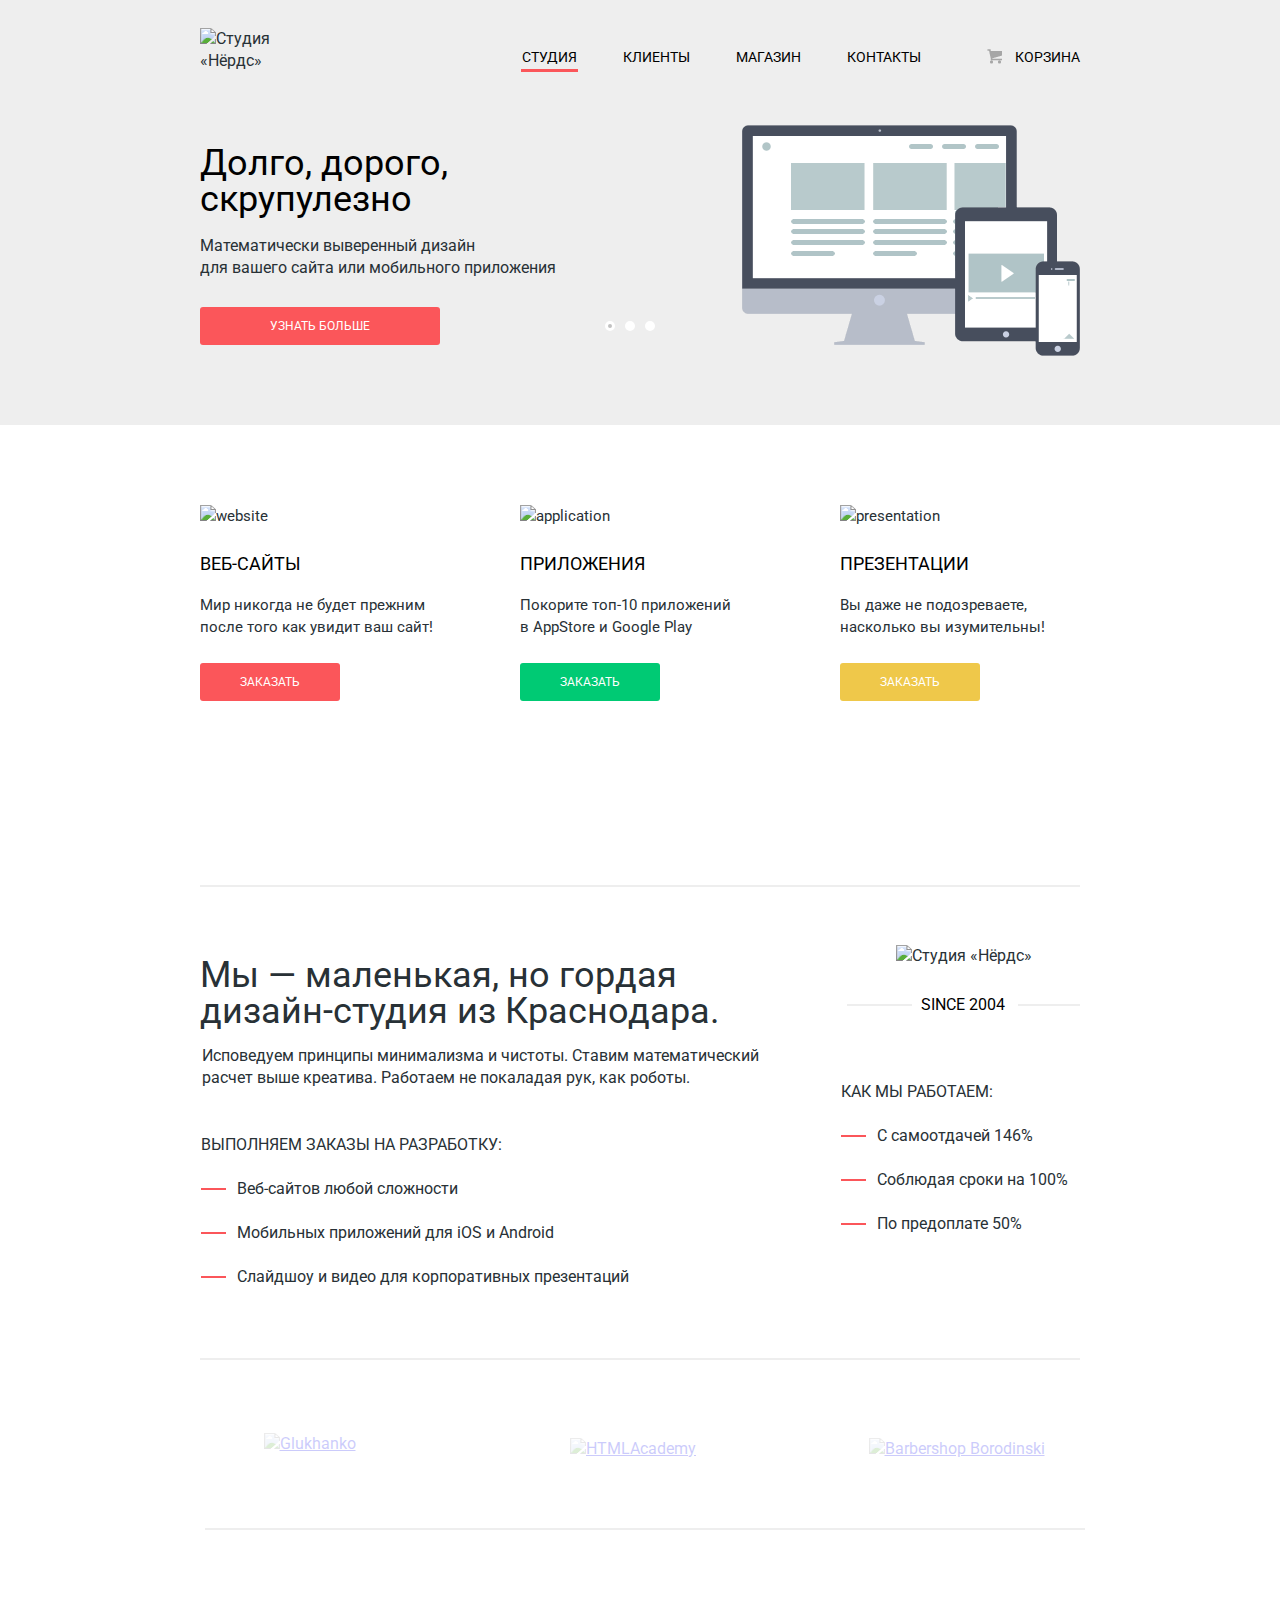
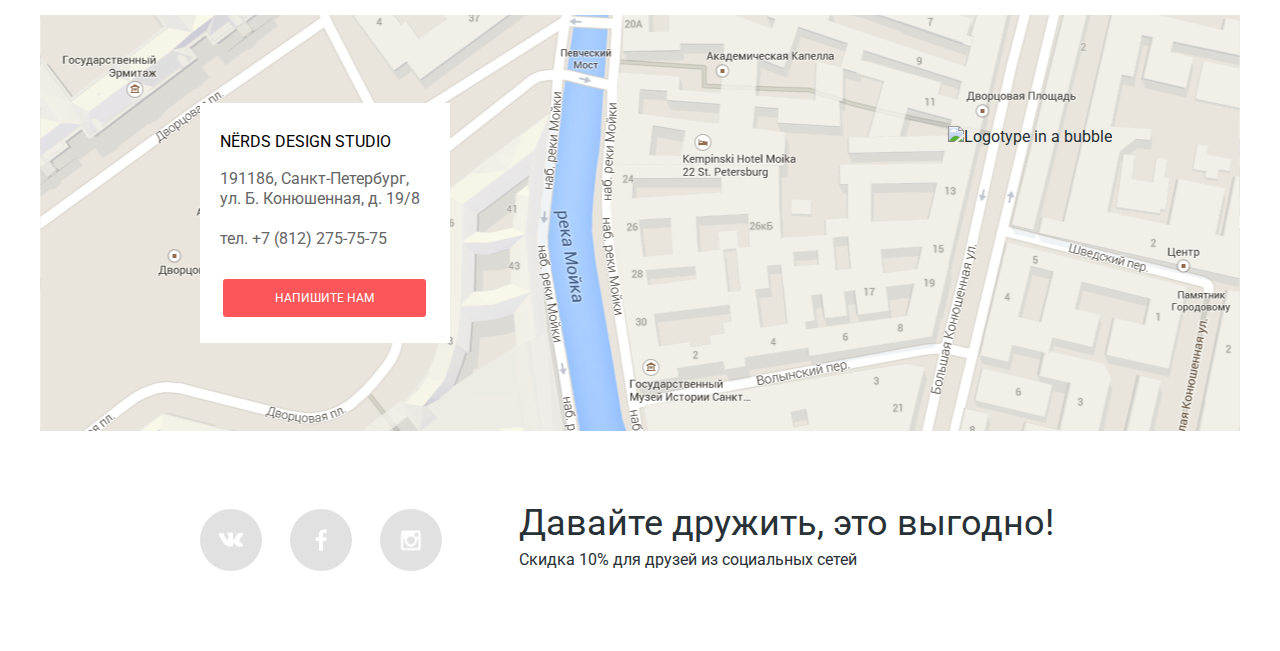
==== commit ee68f60f: ":heavy_check_mark: Сборка #6" ====
--- a/6/index.html
+++ b/6/index.html
@@ -47,7 +47,7 @@
 					<div class="slides">
 						<div class="slide slide-1">
 							<div class="slide-text">
-								<div class="slide-title">Долго, дорого, скрупулезно</div>
+								<div class="slide-title">Долго, дорого,<br> скрупулезно</div>
 								<p>Математически выверенный дизайн<br> для вашего сайта или мобильного приложения</p>
 								<a href="#" class="btn">Узнать больше</a>
 							</div>
@@ -55,13 +55,13 @@
 						<div class="slide slide-2">
 							<div class="slide-text">
 								<div class="slide-title">Любите ли вы математику, как любим ее мы?</div>
-								<p>Нашим дизайнерам мы удаляем нейроны, ответственные за креатив, чтобы дать им возможность все просчитать</p>
+								<p>Нашим дизайнерам мы удаляем нейроны, ответственные<br> за креатив, чтобы дать им возможность все просчитать</p>
 								<a href="#" class="btn">Узнать больше</a>
 							</div>
 						</div>
 						<div class="slide slide-3">
 							<div class="slide-text">
-								<div class="slide-title">Только наркотики, только хардкор!</div>
+								<div class="slide-title">Только наркотики,<br> только хардкор!</div>
 								<p>Все дизайнерские решения в нашей компании принимаются только под воздействием качественных галлюциногенов</p>
 								<a href="#" class="btn">Узнать больше</a>
 							</div>
@@ -114,7 +114,7 @@
 							<li>Соблюдая сроки на 100%</li>
 							<li>По предоплате 50%</li>
 						</ul>
-					<div>
+					</div>
 				</div>
 			</section>
 			<section class="partners">
@@ -122,29 +122,29 @@
 					<img src="img/index/glukhanko-logo.png" width="198" height="37" alt="Glukhanko">
 				</a>
 				<a href="#" class="partner partner-htmlacademy">
-					<img src="img/index/html-academy-logo.png" width="200" height="68" alt="HTMLAcademy">
+					<img src="img/index/html-academy-logo.png" width="199" height="68" alt="HTMLAcademy">
 				</a>
 				<a href="#" class="partner partner-barbershop">
-					<img src="img/index/borodinski-logo.png" width="208" height="86" alt="Barbershop Borodinski">
+					<img src="img/index/borodinski-logo.png" width="209" height="90" alt="Barbershop Borodinski">
 				</a>
 			</section>
 		</main>
-		<footer class="main-footer">
+		<footer class="main-footer container">
 			<div class="map">
 				<div class="address-block">
 					<h3>Nёrds design studio</h3>
 					<p>
 						191186, Санкт-Петербург,<br>
-						ул. Б. Конюшенная, д. 19.8<br>
+						ул. Б. Конюшенная, д. 19/8<br>
 					</p>
-					<p>тел. +7 (812) 275-75-75</p>
+					<p class="phone">тел. +7 (812) 275-75-75</p>
 					<a href="#" class="btn address-block-btn">Напишите нам</a>
 				</div>
 				<div class="address-logo">
 					<img src="img/bubble-logo.png" width="231" height="190" alt="Logotype in a bubble">
 				</div>
 			</div>
-			<section class="footer-social">
+			<section class="footer-social container">
 				<div class="social-buttons">
 					<a href="#" class="social-btn social-btn-vk">Вконтакте</a>
 					<a href="#" class="social-btn social-btn-fb">Фейсбук</a>
@@ -155,6 +155,12 @@
 					<p class="discount-text">Скидка 10% для друзей из социальных сетей</p>
 				</div>
 			</section>
-		</footer>	
+		</footer>
+		<div class="pop-up">
+			<button class="pop-up-close" type="button" title="Закрыть"></button>
+			<form>
+				<input></input>
+			</form>
+		</div>
 	</body>
 </html>
--- a/6/css/style.css
+++ b/6/css/style.css
@@ -53,7 +53,7 @@
 }
 
 .container {
-	width: 900px;
+	width: 880px;
 	margin: 0 auto;
 	padding: 0 10px;
 }
@@ -81,6 +81,7 @@
 .main-navigation {
 	display: flex;
 	flex-wrap: wrap;
+	justify-content: flex-end;
 	align-items: flex-end;
 	margin: 0;
 	padding: 0;
@@ -94,10 +95,8 @@
 
 .main-navigation ul {
 	display: flex;
-	margin: 0px;
-	margin-right: 20px;
-	margin-left: auto;
-	padding: 0px;
+	margin: 0;
+	padding: 0;
 	list-style: none;
 }
 
@@ -149,7 +148,7 @@
 	content: "";
 	position: absolute;
 	top: 12px;
-	left: -21px;
+	left: -23px;
 	width: 15px;
 	height: 15px;
 	background-position: -15px -15px;
@@ -162,7 +161,7 @@
 	content: "";
 	position: absolute;
 	top: 12px;
-	left: -21px;
+	left: -23px;
 	width: 15px;
 	height: 15px;
 	background-position: -15px -60px;
@@ -175,7 +174,7 @@
 	content: "";
 	position: absolute;
 	top: 12px;
-	left: -20px;
+	left: -23px;
 	width: 15px;
 	height: 15px;
 	background-position: -15px -15px;
@@ -236,7 +235,7 @@
 }
 
 .slide-text {
-	width: 360px;
+	width: 470px;
 	padding: 30px 0;
 	color: #283136;
 }
@@ -501,28 +500,27 @@
 	justify-content: space-between;
 	align-items: center;
 	width: 880px;
-	margin: 0px;
-	padding: 0px;
-	padding-left: 13px;
-	padding-right: 19px;
-	padding-top: 46px;
-	padding-bottom: 35px;
+	min-height: 168px;
+	margin: 0 5px;
+	padding: 0;
 	border-bottom: 2px solid #eeeeee;
 }
 
 .partner {
 	margin: 0;
-	padding: 0;
-	width: 220px;
-	padding-right: 12px;
+	padding: auto 0;
+	width: 209px;
 	text-align: center;
 	opacity: 0.2;
 }
 
-.partner:first-child {
-	padding-bottom: 7px;
-	padding-right: 0;
-	padding-left: 2px;
+.partners .partner-htmlacademy {
+	margin-top: 10px;
+}
+
+.partners .partner-barbershop {
+	margin-top: 10px;
+	margin-right: 24px;
 }
 
 .partner:hover {
@@ -559,7 +557,7 @@
 .range-fieldset {
 	margin: 0;
 	padding: 0;
-	margin-bottom: 45px;
+	margin-bottom: 46px;
 }
 
 .range-filter {
@@ -572,7 +570,7 @@
 .range-controls {
 	position: relative;
 	height: 41px;
-	margin-bottom: 15px;
+	margin-bottom: 14px;
 	padding-top: 39px;
 	padding-left: 20px;
 	padding-right: 20px;
@@ -629,7 +627,8 @@
 
 .price-controls input {
 	width: 60px;
-	padding: 8px 12px;
+	margin-left: 10px;
+	padding: 8px 10px;
 	font-family: "Roboto", "Arial", sans-serif;
 	font-size: 16px;
 	text-align: center;
@@ -640,10 +639,6 @@
 	background: #f1f1f1;
 }
 
-.min-price input {
-	padding: 8px 15px;
-}
-
 .layout-fieldset {
 	margin:0;
 	margin-bottom: 9px;
@@ -773,7 +768,7 @@
 }
 
 .catalog-right {
-	width: 580px;
+	width: 560px;
 	min-height: 1130px;
 	margin: 0;
 	padding: 0;
@@ -806,7 +801,8 @@
 }
 
 .sorting-buttons a {
-	margin: 0 5px;
+	display: block;
+	margin: 0 4px;
 	color: #000000;
 	font-family: "Roboto", "Arial", sans-serif;
 	font-size: 12px;
@@ -833,16 +829,16 @@
 }
 
 .sorting-order-desc {
-	right: 35px;
 	width: 0;
 	height: 0;
+	right: 19px;
 	border-left: 5px solid transparent;
 	border-right: 5px solid transparent;
 	border-top: 10px solid #c1c1c1;
 }
 
 .sorting-order-asc {
-	right: 20px;
+	right: 1px;
 	width: 0;
 	height: 0;
 	border-left: 5px solid transparent;
@@ -886,10 +882,12 @@
 	border-radius: 4px 4px 0 0;
 }
 
-.template .browser {
+.browser {
 	position: relative;
 	width: auto;
 	height: 30px;
+	background-color: inherit;
+	border-radius: 4px 4px 0 0;
 }
 
 .template .browser span {
@@ -927,7 +925,7 @@
 	position: absolute;
 	top: 50px;
 	left: 20px;
-	display: block;
+	display: none;
 	width: 200px;
 	height: 200px;
 	font-size: 14px;
@@ -937,8 +935,10 @@
 }
 
 .template-description > h2 {
-	margin-top: 34px;
-	margin-bottom: 11px;
+	margin: 0;
+	margin-top: 30px;
+	margin-bottom: 4px;
+	min-height: 34px;
 	font-size: 18px;
 	line-height: 24px;
 	color: black;
@@ -946,8 +946,10 @@
 }
 
 .template-description p {
-	margin: 0 19px;
-	padding: 0;
+	max-height: 36px;
+	overflow: hidden;
+	margin: 0;
+	padding: 0 20px
 }
 
 .template-description .btn {
@@ -988,11 +990,13 @@
 	box-sizing: border-box;
 	margin-top: 0;
 	margin-bottom: 0;
-	padding-top: 9px;
+	padding: 0 auto;
 	color: #000000;
+	font-size: 12px;
+	line-height: 18px;
 	text-decoration: none;
 	background-color: #f1f1f1;
-	border: 2px solid #f2f2f2;
+	border: 0;
 	border-radius: 3px;
 }
 
@@ -1001,20 +1005,27 @@
 }
 
 .page a:hover {
-	padding-top: 11px;
 	background-color: #e5e5e5;
 	border: 0;
 }
 
 .page a:active {
-	padding-top: 11px;
 	background-color: #d5d5d5;
 	border: 0;
 	box-shadow: inset 0 3px 0 0 rgba(0, 0, 0, 0.15);
 }
 
 .page .active {
+	box-sizing: border-box;
+	padding: 8px 0;
 	background-color: #ffffff;
+	border: 2px solid #f2f2f2;
+}
+
+.page .active:hover {
+	background-color: #e5e5e5;
+	border: 0;
+	padding: 10px 0;
 }
 
 .main-footer {
@@ -1025,10 +1036,14 @@
 	width: 1200px;
 }
 
+.catalog-footer {
+	margin-top: 80px;
+}
+
 .main-footer .map {
 	position: relative;
 	width: 1200px;
-	min-height: 416px;
+	height: 416px;
 	margin: 0 auto;
 	padding: 0;
 	background-color: #eeeeee;
@@ -1038,23 +1053,29 @@
 
 .address-block {
 	position: absolute;
-	top: 90px;
+	top: 88px;
 	left: 160px;
 	box-sizing: border-box;
-	padding-top: 10px;
-	padding-left: 21px;
+	padding-top: 12px;
+	padding-left: 20px;
 	padding-right: 21px;
 	padding-bottom: 26px;
 	width: 250px;
 	height: 240px;
+	font-size: 16px;
+	line-height: 20px;
 	background-color: #ffffff;
 }
 
-
 .address-logo {
 	position: absolute;
+	top: 111px;
+	right: 128px;
+}
+
+.catalog-footer  .address-logo {
 	top: 113px;
-	right: 128px;
+	right: 132px;
 }
 
 .address-block h3 {
@@ -1062,20 +1083,30 @@
 }
 
 .address-block p {
+	margin-bottom: 20px;
 	color: #666666;
 }
+
+.address-block .phone {
+	margin-bottom: 30px;
+}
+
+.address-block .btn {
+	margin-left: 3px;
+	margin-right: 3px;
+}
+
 
 .footer-social {
 	display: flex;
 	justify-content: center;
 	align-items: flex-end;
-	margin-top: 40px;
+	margin-top: 38px;
 	padding: 0;
 }
 
 .social-buttons {
-	width: 320px;
-	padding-bottom: 5px;
+	width: 330px;
 	font-size: 0;
 }
 
@@ -1083,10 +1114,10 @@
 	position: relative;
 	display: inline-block;
 	vertical-align: bottom;
-	width: 60px;
-	height: 60px;
-	margin: 0;
-	margin-right: 29px;
+	width: 62px;
+	height: 62px;
+	margin: 0;
+	margin-right: 28px;
 	vertical-align: top;
 	border-radius: 50%;
 	text-decoration: none;
@@ -1149,6 +1180,21 @@
 	line-height: 22px;
 }
 
+.pop-up {
+	display: none;
+	position: absolute;
+	top: 276px;
+	left: 630px;
+	width: 630px;
+	height: 416px;
+	box-sizing: border-box;
+	padding-left: 80px;
+	padding-right: 90px;
+	color: #000000;
+	background-color: #ffffff;
+	box-shadow: 0 20px 40px 0 rgba(0, 1, 1, 0.75);
+}
+
 .sprite {
 	background-image: url(spritesheet.png);
 	background-repeat: no-repeat;
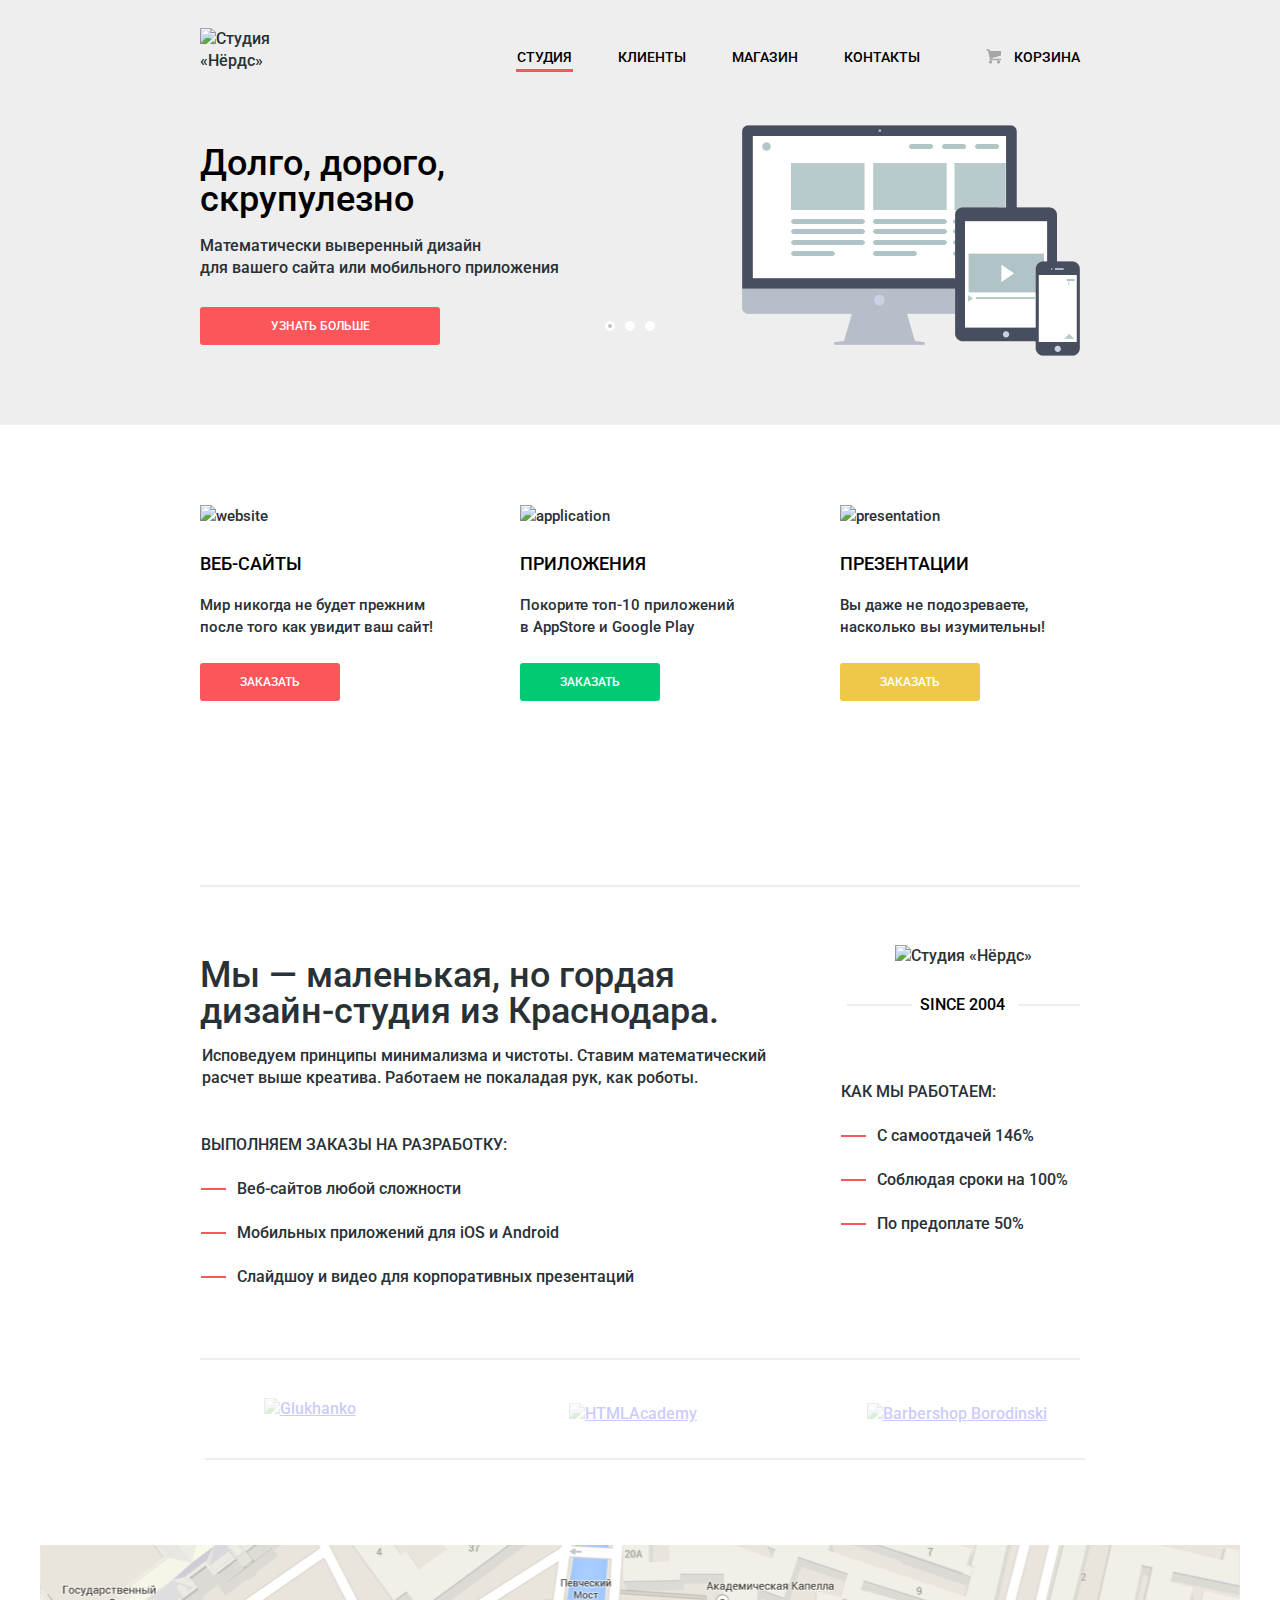
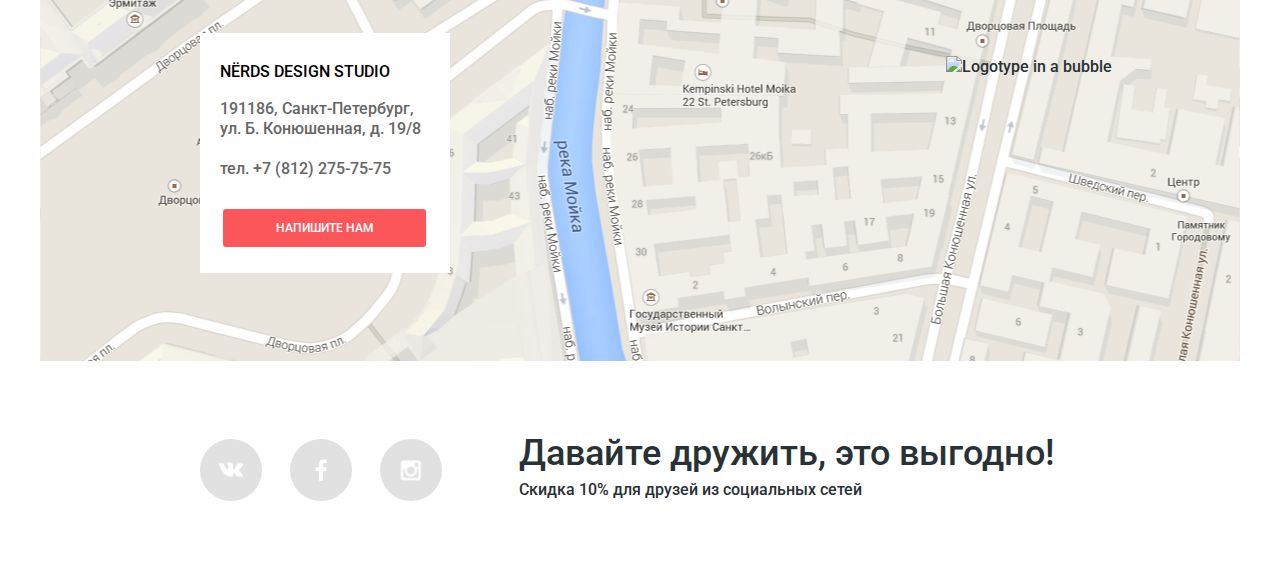
==== commit 9cd9d78c: ":heavy_check_mark: Сборка #6" ====
--- a/6/index.html
+++ b/6/index.html
@@ -3,7 +3,7 @@
 	<head>
 		<meta charset="utf-8">
 		<title>HTML Academy: Нёрдс</title>
-		<link href="https://fonts.googleapis.com/css?family=Roboto:500" rel="stylesheet" type="text/css">
+		<link href="https://fonts.googleapis.com/css?family=Roboto:500,700&subset=latin,cyrillic" rel="stylesheet" type="text/css">
 		<link rel="stylesheet" href="css/normalize.css">
 		<link rel="stylesheet" type="text/css" href="css/style.css">
 	  <base href="https://htmlacademy-htmlcss.github.io/136498-nerds/6/">
@@ -131,6 +131,7 @@
 		</main>
 		<footer class="main-footer container">
 			<div class="map">
+				<div class="js-map" id="map"></div>
 				<div class="address-block">
 					<h3>Nёrds design studio</h3>
 					<p>
@@ -138,7 +139,7 @@
 						ул. Б. Конюшенная, д. 19/8<br>
 					</p>
 					<p class="phone">тел. +7 (812) 275-75-75</p>
-					<a href="#" class="btn address-block-btn">Напишите нам</a>
+					<a href="write-us.html" class="btn address-block-btn write-us">Напишите нам</a>
 				</div>
 				<div class="address-logo">
 					<img src="img/bubble-logo.png" width="231" height="190" alt="Logotype in a bubble">
@@ -158,9 +159,23 @@
 		</footer>
 		<div class="pop-up">
 			<button class="pop-up-close" type="button" title="Закрыть"></button>
-			<form>
-				<input></input>
+			<form class="pop-up-form" action="#" method="get">
+				<div class="text-field">
+					<label for="name-field">Ваше имя:</label>
+					<input type="text" name="your-name" id="name-field" placeholder="Представьтесь, пожалуйста">
+				</div>
+				<div class="text-field">
+					<label for="email-field">Ваш e-mail:</label>
+					<input type="text" name="email" id="email-field" placeholder="Для отправки ответа">
+				</div>
+				<div class="text-field textarea">
+					<label for="letter-field">Текст письма:</label>
+					<textarea name="letter-text" id="letter-field">В свободной форме</textarea>
+				</div>
+				<button class="pop-up-btn btn" type="submit">Отправить</button>
 			</form>
 		</div>
+		<script type="text/javascript" src="js/script.js"></script>
+		<script src="https://maps.googleapis.com/maps/api/js?callback=initMap" async defer></script>
 	</body>
 </html>
--- a/6/css/style.css
+++ b/6/css/style.css
@@ -4,6 +4,7 @@
 	padding: 0;
 	font-size: 16px;
 	font-family: "Roboto", "Arial", sans-serif;
+	font-weight: 500;
 	line-height: 22px;
 	color: #283136;
 }
@@ -11,21 +12,21 @@
 h1 {
 	font-size: 40px;
 	color: #000000;
-	font-weight: normal;
+	font-weight: 500;
 }
 
 h2 {
 	font-size: 18px;
 	line-height: 30px;
 	color: #000000;
-	font-weight: normal;
+	font-weight: 500;
 }
 
 h3 {
 	font-size: 16px;
 	line-height: 22px;
 	color: #000000;
-	font-weight: normal;
+	font-weight: 500;
 }
 
 img {
@@ -72,16 +73,35 @@
 }
 
 .header-1 {
+	display: -moz-flexbox;
+	display: -webkit-box;
+	display: -webkit-flex;
 	display: flex;
+	
+	-moz-justify-content: space-between;
+	-webkit-justify-content: space-between;
 	justify-content: space-between;
+	
 	margin: 0;
 	margin-bottom: 43px;
 }
 
 .main-navigation {
+	display: -moz-flexbox;
+	display: -webkit-box;
+	display: -webkit-flex;
 	display: flex;
+
+	-moz-justify-content: flex-end;
+	-webkit-justify-content: flex-end;
+	justify-content: flex-end;
+	
+	-moz-flex-wrap: wrap;
+	-webkit-flex-wrap: wrap;
 	flex-wrap: wrap;
-	justify-content: flex-end;
+	
+	-moz-align-items: flex-end;
+	-webkit-align-items: flex-end;
 	align-items: flex-end;
 	margin: 0;
 	padding: 0;
@@ -94,6 +114,9 @@
 }
 
 .main-navigation ul {
+	display: -moz-flexbox;
+	display: -webkit-box;
+	display: -webkit-flex;
 	display: flex;
 	margin: 0;
 	padding: 0;
@@ -189,6 +212,7 @@
 	width: 880px;
 	height: 310px;
 	margin: 0;
+	background-color: #eeeeee;
 }
 
 .slider input[type="radio"] {
@@ -209,6 +233,7 @@
 
 .slider-controls label {
 	display: inline-block;
+	vertical-align: top;
 	width: 4px;
 	height: 4px;
 	margin: 0 3px;
@@ -319,8 +344,15 @@
 }
 
 .orders {
+	display: -moz-flexbox;
+	display: -webkit-box;
+	display: -webkit-flex;
 	display: flex;
+	
+	-moz-justify-content: space-between;
+	-webkit-justify-content: space-between;
 	justify-content: space-between;
+
 	width: 880px;
 	padding-bottom: 80px;
 	border-bottom: 2px solid #eeeeee;
@@ -385,8 +417,15 @@
 }
 
 .about-us {
+	display: -moz-flexbox;
+	display: -webkit-box;
+	display: -webkit-flex;
 	display: flex;
+	
+	-moz-justify-content: space-between;
+	-webkit-justify-content: space-between;
 	justify-content: space-between;
+	
 	width: 880px;
 	padding-bottom: 48px;
 	padding-top: 58px;
@@ -496,19 +535,27 @@
 }
 
 .partners {
+	display: -moz-flexbox;
+	display: -webkit-box;
+	display: -webkit-flex;
 	display: flex;
+	
+	-moz-justify-content: space-between;
+	-webkit-justify-content: space-between;
 	justify-content: space-between;
+	
+	-moz-align-items: center;
+	-webkit-align-items: center;
 	align-items: center;
+	
 	width: 880px;
-	min-height: 168px;
 	margin: 0 5px;
-	padding: 0;
+	padding: 33px 0;
 	border-bottom: 2px solid #eeeeee;
 }
 
 .partner {
-	margin: 0;
-	padding: auto 0;
+	padding: 0;
 	width: 209px;
 	text-align: center;
 	opacity: 0.2;
@@ -532,7 +579,13 @@
 }
 
 .catalog {
+	display: -moz-flexbox;
+	display: -webkit-box;
+	display: -webkit-flex;
 	display: flex;
+	
+	-moz-justify-content: space-between;
+	-webkit-justify-content: space-between;
 	justify-content: space-between;
 }
 
@@ -616,6 +669,7 @@
 
 .price-controls label {
 	display: inline-block;
+	vertical-align: top;
 	width: 50%;
 	font-size: 16px;
 	text-transform: uppercase;
@@ -788,9 +842,19 @@
 }
 
 .sorting-buttons ul {
+	display: -moz-flexbox;
+	display: -webkit-box;
+	display: -webkit-flex;
 	display: flex;
+	
+	-moz-justify-content: flex-start;
+	-webkit-justify-content: flex-start;
 	justify-content: flex-start;
+	
+	-moz-align-items: center;
+	-webkit-align-items: center;
 	align-items: center;
+	
 	margin: 0;
 	padding: 0;
 	list-style: none;
@@ -878,7 +942,7 @@
 	margin-right: 80px;
 	margin-bottom: 80px;
 	cursor: pointer;
-	background-color: f1f1f1;
+	background-color: #f1f1f1;
 	border-radius: 4px 4px 0 0;
 }
 
@@ -886,7 +950,7 @@
 	position: relative;
 	width: auto;
 	height: 30px;
-	background-color: inherit;
+	background-color: #f1f1f1;
 	border-radius: 4px 4px 0 0;
 }
 
@@ -912,7 +976,7 @@
 	margin-right: 0;
 }
 
-.template:hover {
+.template:hover  .browser{
 	background-color: #797979;
 	border-radius: 4px 4px 0 0;
 }
@@ -972,10 +1036,16 @@
 }
 
 .pages {
+	display: -moz-flexbox;
+	display: -webkit-box;
+	display: -webkit-flex;
 	display: flex;
+	
+	-moz-justify-content: flex-start;
+	-webkit-justify-content: flex-start;
 	justify-content: flex-start;
-	margin: 0;
-	padding: 0;
+	
+	margin: 0;
 	font-size: 16px;
 	list-style: none;
 }
@@ -990,7 +1060,6 @@
 	box-sizing: border-box;
 	margin-top: 0;
 	margin-bottom: 0;
-	padding: 0 auto;
 	color: #000000;
 	font-size: 12px;
 	line-height: 18px;
@@ -1042,7 +1111,7 @@
 
 .main-footer .map {
 	position: relative;
-	width: 1200px;
+	width: max;
 	height: 416px;
 	margin: 0 auto;
 	padding: 0;
@@ -1051,10 +1120,20 @@
 	background-position: top center;
 }
 
+.main-footer .js-map {
+	position: relative;
+	z-index: 1;
+	width: max;
+	height: 416px;
+	margin: 0 auto;
+	padding: 0;
+}
+
 .address-block {
 	position: absolute;
 	top: 88px;
 	left: 160px;
+	z-index: 2;
 	box-sizing: border-box;
 	padding-top: 12px;
 	padding-left: 20px;
@@ -1098,9 +1177,19 @@
 
 
 .footer-social {
+		display: -moz-flexbox;
+	display: -webkit-box;
+	display: -webkit-flex;
 	display: flex;
+	
+	-moz-justify-content: center;
+	-webkit-justify-content: center;
 	justify-content: center;
+	
+	-moz-align-items: flex-end;
+	-webkit-align-items: flex-end;
 	align-items: flex-end;
+	
 	margin-top: 38px;
 	padding: 0;
 }
@@ -1133,8 +1222,10 @@
 	position: absolute;
 	top: 50%;
 	left: 50%;
+	-moz-transform: translate(-50%, -50%);
+	-webkit-transform: translate(-50%, -50%);
 	transform: translate(-50%, -50%);
-	background: url(../img/sprite.png)
+	background: url(../img/sprite.png);
 }
 
 .social-btn-vk::before {
@@ -1180,19 +1271,258 @@
 	line-height: 22px;
 }
 
+@-webkit-keyframes bounce {
+	0%  {
+		-moz-transform: translateX(-80px);
+		-webkit-transform: translateX(-80px);
+		transform: translateX(-80px);
+	}
+	70%  {
+		-moz-transform: translateX(30px);
+		-webkit-transform: translateX(30px);
+		transform: translateX(30px);
+	}
+	90%  {
+		-moz-transform: translateX(10px);
+		-webkit-transform: translateX(10px);
+		transform: translateX(10px);
+	}
+	100% {
+		-moz-transform: translateX(0);
+		-webkit-transform: translateX(0);
+		transform: translateX(0);
+	}
+}
+
+@keyframes bounce {
+	0%  {
+		-moz-transform: translateX(-80px);
+		-webkit-transform: translateX(-80px);
+		transform: translateX(-80px);
+	}
+	70%  {
+		-moz-transform: translateX(30px);
+		-webkit-transform: translateX(30px);
+		transform: translateX(30px);
+	}
+	90%  {
+		-moz-transform: translateX(10px);
+		-webkit-transform: translateX(10px);
+		transform: translateX(10px);
+	}
+	100% {
+		-moz-transform: translateX(0);
+		-webkit-transform: translateX(0);
+		transform: translateX(0);
+	}
+}
+
+@-webkit-keyframes shake {
+	0%, 100% {
+		-moz-transform: translateX(0);
+		-moz-transform: translateX(0);
+		transform: translateX(0);
+	}
+	10%, 30%, 50%, 70%, 90% {
+		-moz-transform: translateX(-10px);
+		-moz-transform: translateX(-10px);
+		transform: translateX(-10px);
+	}
+	20%, 40%, 60%, 80% {
+		-moz-transform: translateX(10px);
+		-moz-transform: translateX(10px);
+		transform: translateX(10px);
+	}
+}
+
+@keyframes shake {
+	0%, 100% {
+		-moz-transform: translateX(0);
+		-moz-transform: translateX(0);
+		transform: translateX(0);
+	}
+	10%, 30%, 50%, 70%, 90% {
+		-moz-transform: translateX(-10px);
+		-moz-transform: translateX(-10px);
+		transform: translateX(-10px);
+	}
+	20%, 40%, 60%, 80% {
+		-moz-transform: translateX(10px);
+		-moz-transform: translateX(10px);
+		transform: translateX(10px);
+	}
+}
+
 .pop-up {
+	position: fixed;
+	bottom: 250px;
+	left: 50%;
+	z-index: 5;
 	display: none;
-	position: absolute;
-	top: 276px;
-	left: 630px;
-	width: 630px;
+	width: 631px;
 	height: 416px;
 	box-sizing: border-box;
-	padding-left: 80px;
-	padding-right: 90px;
+	margin-left: -325px;
 	color: #000000;
 	background-color: #ffffff;
 	box-shadow: 0 20px 40px 0 rgba(0, 1, 1, 0.75);
+}
+
+.pop-up-show {
+	display: block;
+	-webkit-animation: bounce 0.6s;
+	animation: bounce 0.6s;
+}
+
+.pop-up-error {
+	-webkit-animation: shake 0.6s;
+	animation: shake 0.6s;
+}
+
+.pop-up-close {
+	position: absolute;
+	top: 6px;
+	right: 8px;
+	width: 42px;
+	height: 42px;
+	font-size: 0;
+	background-color: #fb565a;
+	border: 0;
+	outline: 0;
+	cursor: pointer;
+	border-radius: 50%;
+}
+
+.pop-up-close::before,
+.pop-up-close::after {
+	content: "";
+	position: absolute;
+	top: 8px;
+	right: 18px;
+	width: 5px;
+	height: 25px;
+	background-color: #ffffff;
+}
+
+.pop-up-close::before {
+	-moz-transform: rotate(45deg);
+	-webkit-transform: rotate(45deg);
+	transform: rotate(45deg);
+}
+
+.pop-up-close::after {
+	-moz-transform: rotate(-45deg);
+	-webkit-transform: rotate(-45deg);
+	transform: rotate(-45deg);
+}
+
+.pop-up-form {
+	display: -moz-flexbox;
+	display: -webkit-box;
+	display: -webkit-flex;
+	display: flex;
+	-moz-justify-content: space-between;
+	-webkit-justify-content: space-between;
+	justify-content: space-between;
+	-moz-flex-wrap: wrap;
+	-webkit-flex-wrap: wrap;
+	flex-wrap: wrap;
+	margin-top: 53px;
+	margin-bottom: 50px;
+	margin-left: 80px;
+	margin-right: 91px;
+}
+
+.text-field {
+	width: 220px;
+}
+
+.text-field .textarea {
+	width: 460px;
+}
+
+
+.pop-up-form label {
+	display: block;
+	margin-bottom: 10px;
+	font-size: 16px;
+	line-height: 18px;
+	font-family: "Roboto", "Arial", sans-serif;
+	color: #000000;
+}
+
+.pop-up-form input {
+	display: block;
+	box-sizing:border-box;
+	width: 220px;
+	margin: 0;
+	margin-bottom: 18px;
+	padding: 8px 14px;
+	font-size: 12px;
+	line-height: 18px;
+	font-family: "Roboto", "Arial", sans-serif;
+	color: #000000;
+	opacity: 1.0;
+	text-transform: uppercase;
+	border: 2px solid #d7dcde;
+	outline: none;
+	border-radius: 2px;
+}
+
+.pop-up-form input:hover {
+	border-color: #a2a9ac;
+}
+
+.pop-up-form input:focus {
+	border-color: #56bffb;
+}
+
+.pop-up-form textarea {
+	box-sizing:border-box;
+	width: 460px;
+	min-height: 114px;
+	margin: 0;
+	padding: 8px 14px;
+	font-size: 12px;
+	line-height: 18px;
+	font-family: "Roboto", "Arial", sans-serif;
+	color: #000000;
+	opacity: 1.0;
+	text-transform: uppercase;
+	border: 2px solid #d7dcde;
+	outline: none;
+	border-radius: 2px;
+}
+
+.pop-up-form textarea:hover {
+	border-color: #a2a9ac;
+}
+
+.pop-up-form textarea:focus {
+	border-color: #56bffb;
+}
+
+.pop-up-form input::-webkit-input-placeholder {
+	color:#000000;
+	opacity: 1.0;
+}
+
+.pop-up-form input::-moz-placeholder {
+	color:#000000;
+	opacity: 1.0;
+}
+.pop-up-form input:-moz-placeholder {
+	color:#000000;
+	opacity: 1.0;
+}
+.pop-up-form input:-ms-input-placeholder {
+	color:#000000;
+	opacity: 1.0;
+}
+
+.pop-up-btn {
+	width: 460px;
+	margin-top: 48px;
 }
 
 .sprite {
